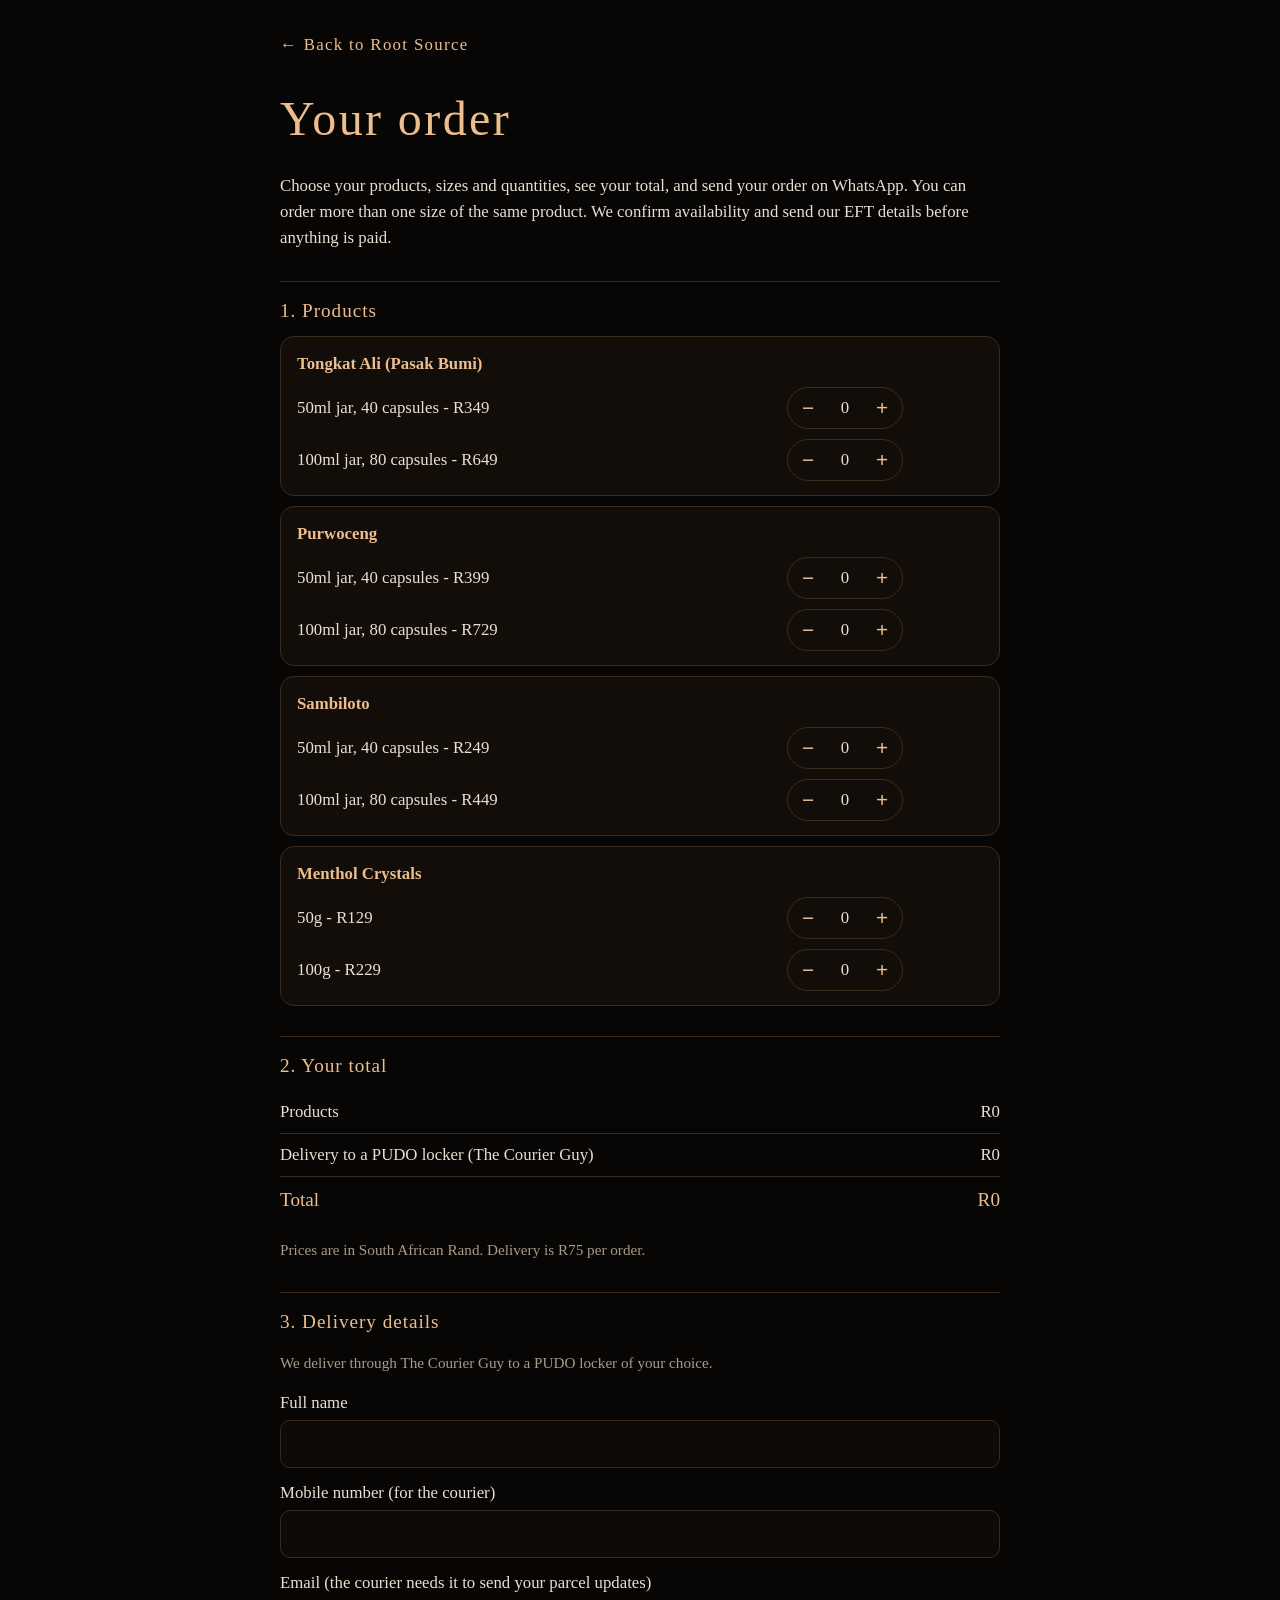
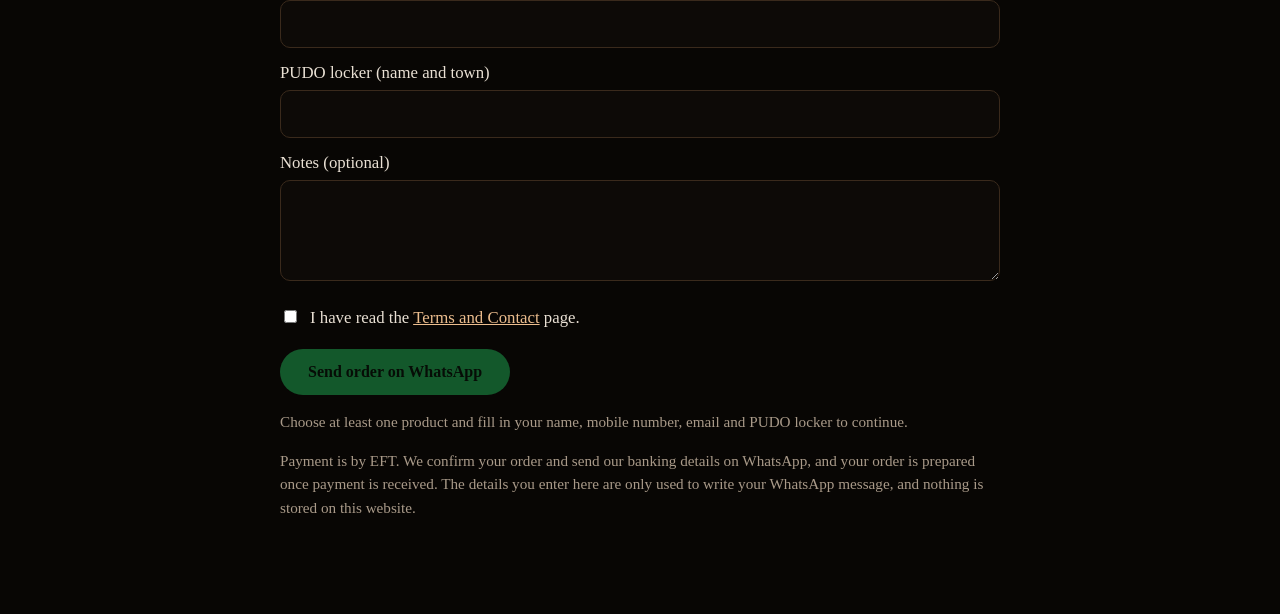
==== checkout.html @ 8dfdab8e "Add order page with two sizes per product, required email, EFT and Courier Guy delivery terms" ====
<!doctype html>
<html lang="en">
<head>
<meta charset="utf-8">
<meta name="viewport" content="width=device-width, initial-scale=1">
<title>Place an order | Root Source</title>
<meta name="robots" content="noindex">
<meta name="description" content="Choose your Root Source products, see your total including delivery, and send your order on WhatsApp.">
<link rel="canonical" href="https://rootsource.one/checkout.html">
<style>
:root{--bg:#080604;--card:#120d09;--line:#3a2a1c;--text:#e9e0d4;--muted:#a99a89;--copper:#d79a6a;--hi:#ecbd8e}
*{box-sizing:border-box}
body{margin:0;background:var(--bg);color:var(--text);font-family:Georgia,serif;line-height:1.55;font-size:1.05rem}
main{max-width:760px;margin:0 auto;padding:32px 20px 80px}
a{color:var(--hi)}
.back{display:inline-block;margin-bottom:24px;text-decoration:none;font-family:Cinzel,Georgia,serif;letter-spacing:.08em}
h1,h2{font-family:Cinzel,Georgia,serif;font-weight:500;letter-spacing:.05em;color:var(--hi)}
h1{font-size:clamp(2rem,7vw,3rem);margin:0 0 8px}
h2{font-size:1.2rem;margin:30px 0 10px;padding-top:14px;border-top:1px solid var(--line)}
.note{color:var(--muted);font-size:.95rem}
.row{background:var(--card);border:1px solid var(--line);border-radius:14px;padding:14px 16px;margin:10px 0}
.row b{font-family:Cinzel,Georgia,serif;color:var(--hi)}
.ctl{display:flex;flex-wrap:wrap;gap:10px;align-items:center;margin-top:10px}
.sz{flex:1 1 230px}
.step{display:inline-flex;align-items:center;border:1px solid var(--line);border-radius:999px;overflow:hidden}
.step button{width:40px;height:40px;background:transparent;border:0;color:var(--hi);font-size:1.3rem;cursor:pointer}
.step output{min-width:34px;text-align:center}
.lt{min-width:70px;text-align:right;font-family:Cinzel,Georgia,serif;color:var(--hi)}
table{width:100%;border-collapse:collapse}
td{padding:8px 0;border-bottom:1px solid var(--line)}
td:last-child{text-align:right}
tr.tot td{font-family:Cinzel,Georgia,serif;color:var(--hi);font-size:1.2rem;border-bottom:0}
label{display:block;margin:12px 0 4px}
input,textarea{background:#0d0a07;color:var(--text);border:1px solid var(--line);border-radius:10px;padding:10px 12px;font:inherit;max-width:100%}
input[type=text],input[type=tel],input[type=email],textarea{width:100%}
.chk{display:flex;gap:10px;align-items:flex-start;margin-top:16px}
.chk input{margin-top:5px}
.btn{display:inline-block;margin-top:18px;padding:14px 28px;border-radius:999px;border:0;background:#25d366;color:#04170a;font-weight:600;font-family:Cinzel,Georgia,serif;font-size:1rem;cursor:pointer}
.btn[disabled]{opacity:.4;cursor:not-allowed}
</style>
</head>
<body>
<main>
<a class="back" href="/">&larr; Back to Root Source</a>
<h1>Your order</h1>
<p>Choose your products, sizes and quantities, see your total, and send your order on WhatsApp. You can order more than one size of the same product. We confirm availability and send our EFT details before anything is paid.</p>

<h2>1. Products</h2>
<div id="items"></div>

<h2>2. Your total</h2>
<table>
<tr><td>Products</td><td id="sub">R0</td></tr>
<tr><td>Delivery to a PUDO locker (The Courier Guy)</td><td id="del">R0</td></tr>
<tr class="tot"><td>Total</td><td id="tot">R0</td></tr>
</table>
<p class="note">Prices are in South African Rand. Delivery is R75 per order.</p>

<h2>3. Delivery details</h2>
<p class="note">We deliver through The Courier Guy to a PUDO locker of your choice.</p>
<label for="nm">Full name</label>
<input type="text" id="nm" autocomplete="name">
<label for="ph">Mobile number (for the courier)</label>
<input type="tel" id="ph" autocomplete="tel">
<label for="em">Email (the courier needs it to send your parcel updates)</label>
<input type="email" id="em" autocomplete="email">
<label for="lk">PUDO locker (name and town)</label>
<input type="text" id="lk">
<label for="nt">Notes (optional)</label>
<textarea id="nt" rows="3"></textarea>
<div class="chk"><input type="checkbox" id="tc"><label for="tc" style="margin:0">I have read the <a href="terms.html" target="_blank" rel="noopener">Terms and Contact</a> page.</label></div>

<button type="button" class="btn" id="send" disabled>Send order on WhatsApp</button>
<p class="note" id="hint">Choose at least one product and fill in your name, mobile number, email and PUDO locker to continue.</p>
<p class="note">Payment is by EFT. We confirm your order and send our banking details on WhatsApp, and your order is prepared once payment is received. The details you enter here are only used to write your WhatsApp message, and nothing is stored on this website.</p>
</main>
<script>
var DELIVERY = 75;
var WHATSAPP = "27687344919";
var P = [
  {id:"tongkat", name:"Tongkat Ali (Pasak Bumi)", sizes:[{l:"50ml jar, 40 capsules", p:349},{l:"100ml jar, 80 capsules", p:649}]},
  {id:"purwoceng", name:"Purwoceng", sizes:[{l:"50ml jar, 40 capsules", p:399},{l:"100ml jar, 80 capsules", p:729}]},
  {id:"sambiloto", name:"Sambiloto", sizes:[{l:"50ml jar, 40 capsules", p:249},{l:"100ml jar, 80 capsules", p:449}]},
  {id:"menthol", name:"Menthol Crystals", sizes:[{l:"50g", p:129},{l:"100g", p:229}]}
];
var st = {};
P.forEach(function(p){ st[p.id] = p.sizes.map(function(){ return 0; }); });

function R(n){ return "R" + n; }
function val(id){ return document.getElementById(id).value.replace(/^\s+|\s+$/g, ""); }

function subtotal(){
  var sub = 0;
  P.forEach(function(p){ p.sizes.forEach(function(s, i){ sub += st[p.id][i] * s.p; }); });
  return sub;
}

function totals(){
  var sub = subtotal();
  var del = sub > 0 ? DELIVERY : 0;
  document.getElementById("sub").textContent = R(sub);
  document.getElementById("del").textContent = R(del);
  document.getElementById("tot").textContent = R(sub + del);
  return sub;
}

function check(){
  var sub = totals();
  var ok = sub > 0 && val("nm") && val("ph") && val("lk") && /^\S+@\S+\.\S+$/.test(val("em")) && document.getElementById("tc").checked;
  document.getElementById("send").disabled = !ok;
  document.getElementById("hint").style.display = ok ? "none" : "block";
}

function render(){
  var h = "";
  P.forEach(function(p){
    h += '<div class="row"><b>' + p.name + '</b>';
    p.sizes.forEach(function(s, i){
      var q = st[p.id][i];
      h += '<div class="ctl"><span class="sz">' + s.l + ' - R' + s.p + '</span>';
      h += '<div class="step"><button type="button" data-id="' + p.id + '" data-i="' + i + '" data-k="dec" aria-label="Fewer">&minus;</button><output>' + q + '</output><button type="button" data-id="' + p.id + '" data-i="' + i + '" data-k="inc" aria-label="More">+</button></div>';
      h += '<span class="lt">' + (q ? R(q * s.p) : '') + '</span></div>';
    });
    h += '</div>';
  });
  document.getElementById("items").innerHTML = h;
  check();
}

document.getElementById("items").addEventListener("click", function(e){
  var b = e.target.closest("button");
  if (!b) return;
  var id = b.getAttribute("data-id");
  var i = parseInt(b.getAttribute("data-i"), 10);
  if (b.getAttribute("data-k") === "inc" && st[id][i] < 20) st[id][i]++;
  if (b.getAttribute("data-k") === "dec" && st[id][i] > 0) st[id][i]--;
  render();
});
["nm", "ph", "em", "lk", "nt", "tc"].forEach(function(id){
  document.getElementById(id).addEventListener("input", check);
  document.getElementById(id).addEventListener("change", check);
});

document.getElementById("send").addEventListener("click", function(){
  var sub = 0, lines = [];
  P.forEach(function(p){
    p.sizes.forEach(function(s, i){
      var q = st[p.id][i];
      if (q > 0) { sub += q * s.p; lines.push("- " + q + " x " + p.name + " (" + s.l + ") = " + R(q * s.p)); }
    });
  });
  if (sub === 0) return;
  var msg = "Hi Root Source, I'd like to place an order:\n\n" + lines.join("\n") +
    "\n\nProducts: " + R(sub) + "\nDelivery to a PUDO locker (The Courier Guy): " + R(DELIVERY) + "\nTotal: " + R(sub + DELIVERY) +
    "\n\nName: " + val("nm") + "\nMobile: " + val("ph") + "\nEmail: " + val("em") +
    "\nPUDO locker: " + val("lk") + (val("nt") ? "\nNotes: " + val("nt") : "") +
    "\n\nI will pay by EFT once you confirm availability and send your banking details.";
  window.open("https://wa.me/" + WHATSAPP + "?text=" + encodeURIComponent(msg), "_blank");
});

render();
</script>
</body>
</html>
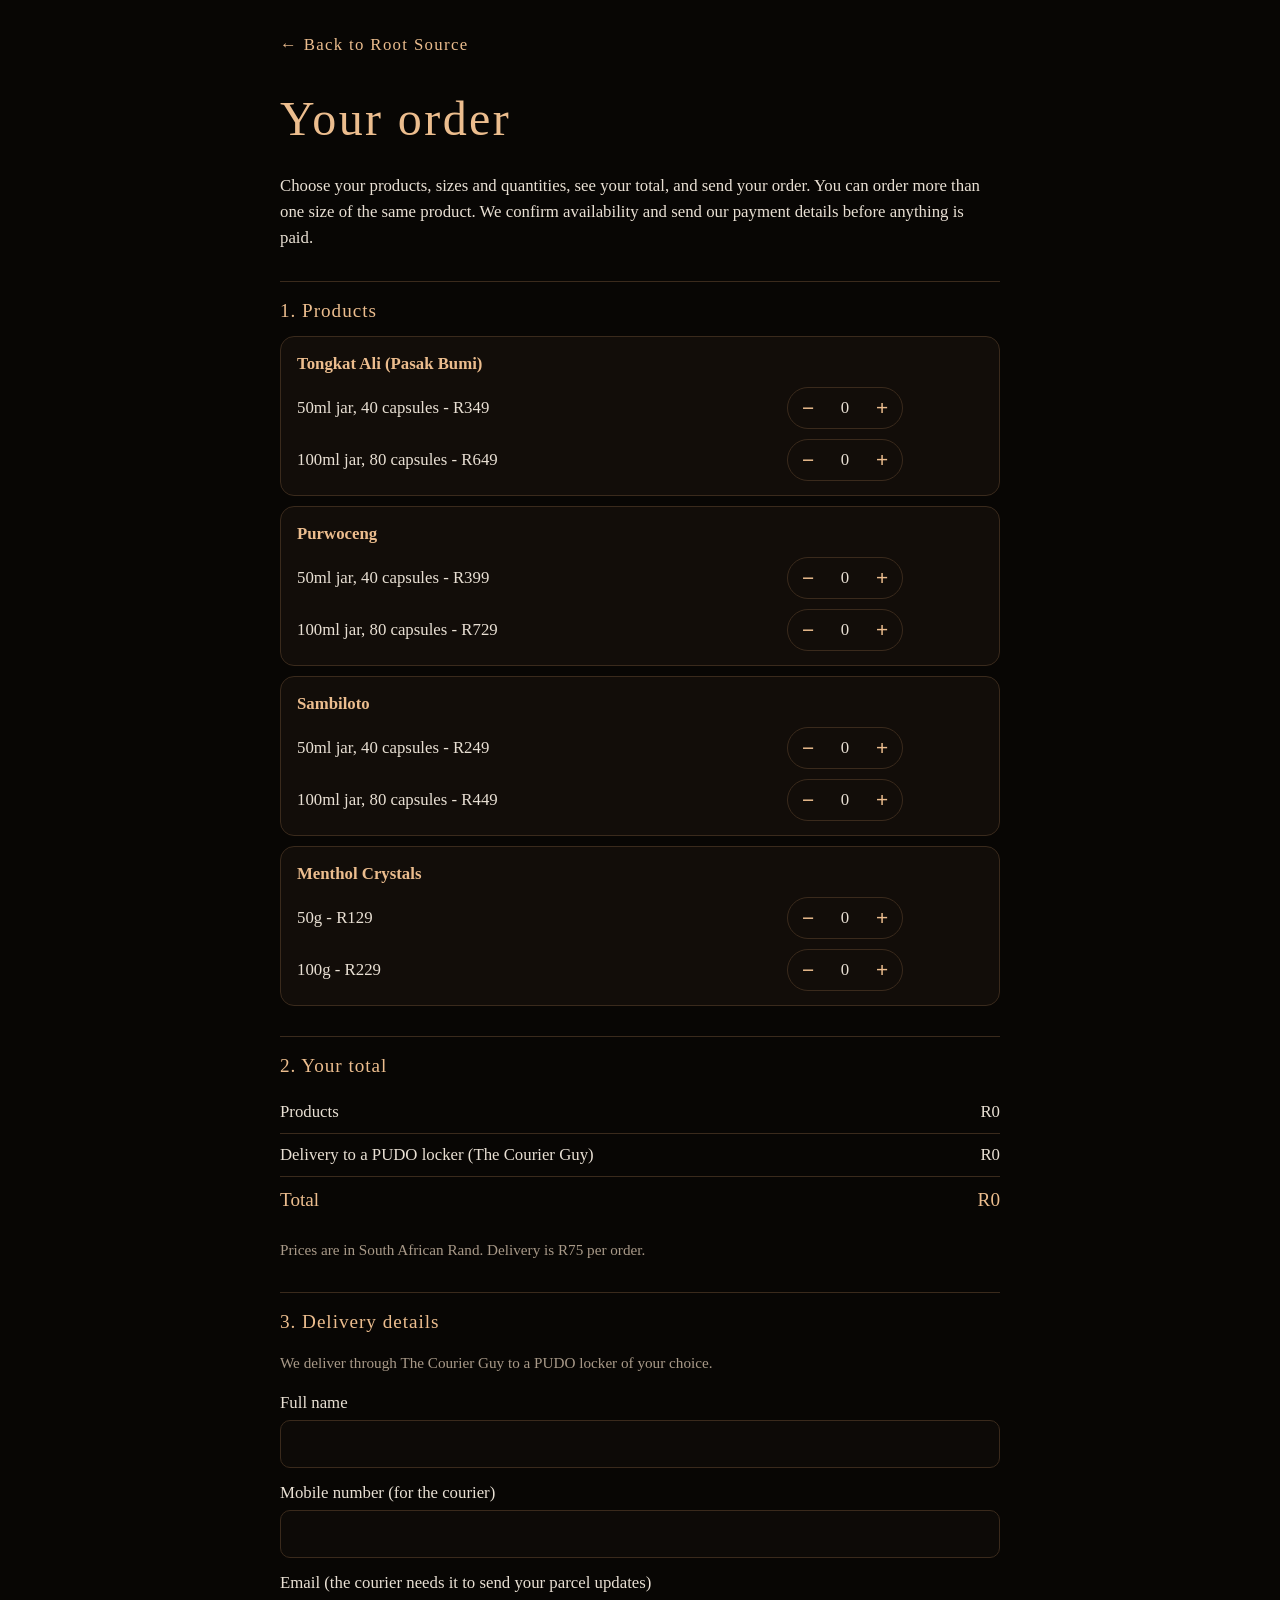
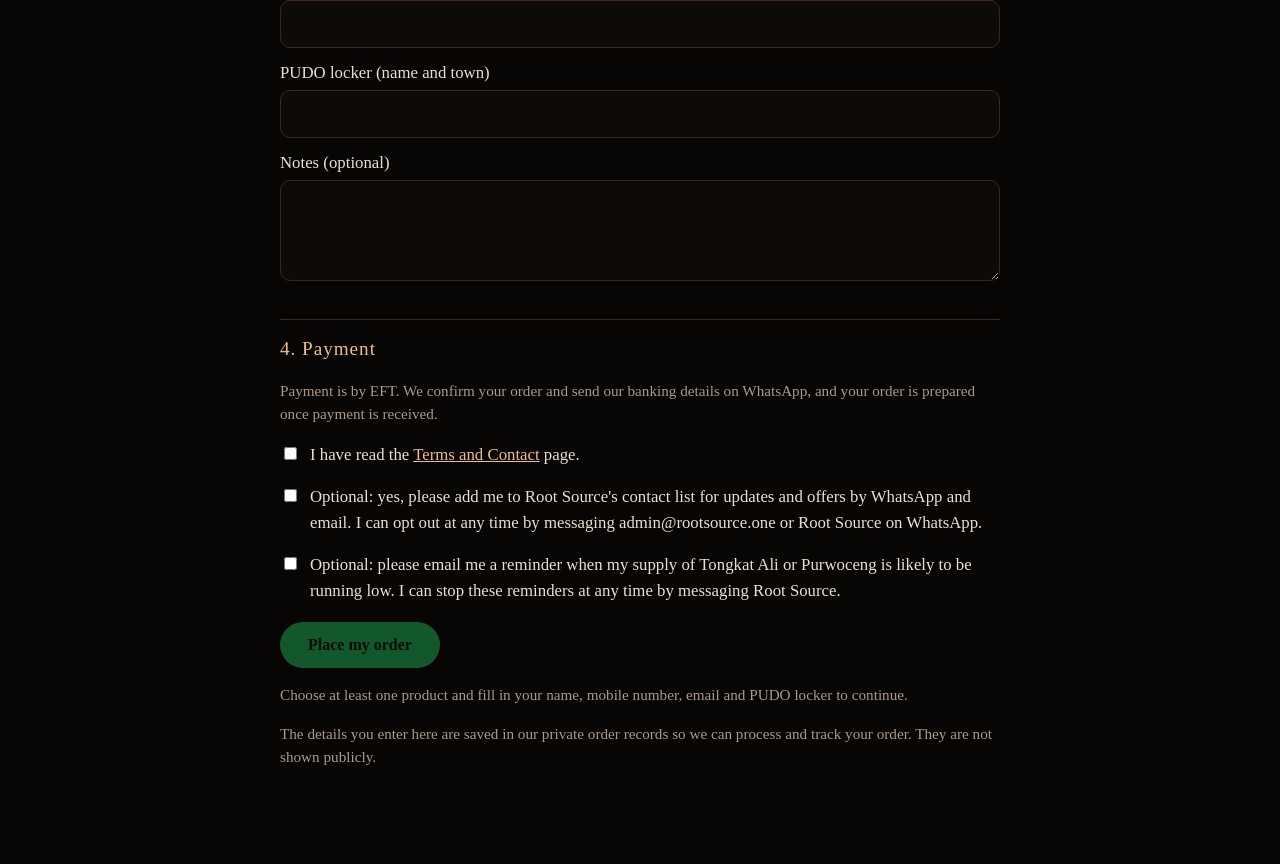
==== commit fb5537c3: "One WhatsApp icon for questions; orders only through the order page" ====
--- a/checkout.html
+++ b/checkout.html
@@ -5,7 +5,7 @@
 <meta name="viewport" content="width=device-width, initial-scale=1">
 <title>Place an order | Root Source</title>
 <meta name="robots" content="noindex">
-<meta name="description" content="Choose your Root Source products, see your total including delivery, and send your order on WhatsApp.">
+<meta name="description" content="Choose your Root Source products, see your total including delivery, and send your order.">
 <link rel="canonical" href="https://rootsource.one/checkout.html">
 <style>
 :root{--bg:#080604;--card:#120d09;--line:#3a2a1c;--text:#e9e0d4;--muted:#a99a89;--copper:#d79a6a;--hi:#ecbd8e}
@@ -35,15 +35,17 @@
 input[type=text],input[type=tel],input[type=email],textarea{width:100%}
 .chk{display:flex;gap:10px;align-items:flex-start;margin-top:16px}
 .chk input{margin-top:5px}
-.btn{display:inline-block;margin-top:18px;padding:14px 28px;border-radius:999px;border:0;background:#25d366;color:#04170a;font-weight:600;font-family:Cinzel,Georgia,serif;font-size:1rem;cursor:pointer}
+.btn{display:inline-block;margin-top:18px;padding:14px 28px;border-radius:999px;border:0;background:#25d366;color:#04170a;font-weight:600;font-family:Cinzel,Georgia,serif;font-size:1rem;cursor:pointer;text-decoration:none}
 .btn[disabled]{opacity:.4;cursor:not-allowed}
+.hp{position:absolute;left:-9999px;top:auto;width:1px;height:1px;overflow:hidden}
+#done{display:none;border-color:var(--copper)}
 </style>
 </head>
 <body>
 <main>
 <a class="back" href="/">&larr; Back to Root Source</a>
 <h1>Your order</h1>
-<p>Choose your products, sizes and quantities, see your total, and send your order on WhatsApp. You can order more than one size of the same product. We confirm availability and send our EFT details before anything is paid.</p>
+<p>Choose your products, sizes and quantities, see your total, and send your order. You can order more than one size of the same product. We confirm availability and send our payment details before anything is paid.</p>
 
 <h2>1. Products</h2>
 <div id="items"></div>
@@ -68,13 +70,30 @@
 <input type="text" id="lk">
 <label for="nt">Notes (optional)</label>
 <textarea id="nt" rows="3"></textarea>
+<div class="hp" aria-hidden="true"><label for="hp">Leave this empty</label><input type="text" id="hp" tabindex="-1" autocomplete="off"></div>
+
+<h2>4. Payment</h2>
+<div id="payopt"></div>
 <div class="chk"><input type="checkbox" id="tc"><label for="tc" style="margin:0">I have read the <a href="terms.html" target="_blank" rel="noopener">Terms and Contact</a> page.</label></div>
-
-<button type="button" class="btn" id="send" disabled>Send order on WhatsApp</button>
+<div class="chk"><input type="checkbox" id="mk"><label for="mk" style="margin:0">Optional: yes, please add me to Root Source's contact list for updates and offers by WhatsApp and email. I can opt out at any time by messaging admin@rootsource.one or Root Source on WhatsApp.</label></div>
+
+<div class="chk"><input type="checkbox" id="rm"><label for="rm" style="margin:0">Optional: please email me a reminder when my supply of Tongkat Ali or Purwoceng is likely to be running low. I can stop these reminders at any time by messaging Root Source.</label></div>
+
+<button type="button" class="btn" id="send" disabled>Place my order</button>
 <p class="note" id="hint">Choose at least one product and fill in your name, mobile number, email and PUDO locker to continue.</p>
-<p class="note">Payment is by EFT. We confirm your order and send our banking details on WhatsApp, and your order is prepared once payment is received. The details you enter here are only used to write your WhatsApp message, and nothing is stored on this website.</p>
+<p class="note">The details you enter here are saved in our private order records so we can process and track your order. They are not shown publicly.</p>
+
+<div class="row" id="done">
+<b id="dt"></b>
+<p id="dp"></p>
+<a class="btn" id="wa" target="_blank" rel="noopener">Open WhatsApp and send your order</a>
+<p class="note" id="dn"></p>
+<p class="note"><a href="#" id="savecard">Save Root Source to your contacts</a> so our replies and updates reach you on WhatsApp.</p>
+</div>
 </main>
 <script>
+var ORDER_URL = "https://script.google.com/macros/s/AKfycbzqDvYb1aQErl4dzL_AihQr3plLnCRzkJFErzjnndON1HhMEcq2R0URDkkKC3d1ORuZTQ/exec";
+var CARD_ENABLED = false;
 var DELIVERY = 75;
 var WHATSAPP = "27687344919";
 var P = [
@@ -87,14 +106,18 @@
 P.forEach(function(p){ st[p.id] = p.sizes.map(function(){ return 0; }); });
 
 function R(n){ return "R" + n; }
+function z(n){ return (n < 10 ? "0" : "") + n; }
 function val(id){ return document.getElementById(id).value.replace(/^\s+|\s+$/g, ""); }
+function initials(name){
+  var w = name.split(/\s+/).filter(function(x){ return x; });
+  return w.length ? (w[0].charAt(0) + (w.length > 1 ? w[w.length - 1].charAt(0) : "")).toUpperCase() : "";
+}
 
 function subtotal(){
   var sub = 0;
   P.forEach(function(p){ p.sizes.forEach(function(s, i){ sub += st[p.id][i] * s.p; }); });
   return sub;
 }
-
 function totals(){
   var sub = subtotal();
   var del = sub > 0 ? DELIVERY : 0;
@@ -103,14 +126,12 @@
   document.getElementById("tot").textContent = R(sub + del);
   return sub;
 }
-
 function check(){
   var sub = totals();
   var ok = sub > 0 && val("nm") && val("ph") && val("lk") && /^\S+@\S+\.\S+$/.test(val("em")) && document.getElementById("tc").checked;
   document.getElementById("send").disabled = !ok;
   document.getElementById("hint").style.display = ok ? "none" : "block";
 }
-
 function render(){
   var h = "";
   P.forEach(function(p){
@@ -127,6 +148,14 @@
   check();
 }
 
+(function(){
+  var h = '<p class="note">Payment is by EFT. We confirm your order and send our banking details on WhatsApp, and your order is prepared once payment is received.</p>';
+  if (CARD_ENABLED) {
+    h = '<div class="chk" style="margin-top:0"><input type="radio" name="pay" id="pe" checked><label for="pe" style="margin:0">EFT (we send you our banking details)</label></div><div class="chk"><input type="radio" name="pay" id="pc"><label for="pc" style="margin:0">Card (we send you a secure payment link)</label></div>';
+  }
+  document.getElementById("payopt").innerHTML = h;
+})();
+
 document.getElementById("items").addEventListener("click", function(e){
   var b = e.target.closest("button");
   if (!b) return;
@@ -141,23 +170,71 @@
   document.getElementById(id).addEventListener("change", check);
 });
 
-document.getElementById("send").addEventListener("click", function(){
-  var sub = 0, lines = [];
+function lineList(){
+  var lines = [], sub = 0, items = [];
   P.forEach(function(p){
     p.sizes.forEach(function(s, i){
       var q = st[p.id][i];
-      if (q > 0) { sub += q * s.p; lines.push("- " + q + " x " + p.name + " (" + s.l + ") = " + R(q * s.p)); }
+      if (q > 0) { sub += q * s.p; lines.push("- " + q + " x " + p.name + " (" + s.l + ") = " + R(q * s.p)); items.push({id:p.id, size:i, qty:q}); }
     });
   });
-  if (sub === 0) return;
-  var msg = "Hi Root Source, I'd like to place an order:\n\n" + lines.join("\n") +
-    "\n\nProducts: " + R(sub) + "\nDelivery to a PUDO locker (The Courier Guy): " + R(DELIVERY) + "\nTotal: " + R(sub + DELIVERY) +
+  return {lines:lines, sub:sub, items:items};
+}
+
+function showDone(orderNo, ref, L, pay, mk){
+  var d = new Date();
+  var today = z(d.getDate()) + "/" + z(d.getMonth() + 1) + "/" + d.getFullYear();
+  var msg = "Hi Root Source, I'd like to confirm my order" + (orderNo ? " " + orderNo : "") + " (reference " + ref + "):\n\n" + L.lines.join("\n") +
+    "\n\nProducts: " + R(L.sub) + "\nDelivery to a PUDO locker (The Courier Guy): " + R(DELIVERY) + "\nTotal: " + R(L.sub + DELIVERY) +
     "\n\nName: " + val("nm") + "\nMobile: " + val("ph") + "\nEmail: " + val("em") +
     "\nPUDO locker: " + val("lk") + (val("nt") ? "\nNotes: " + val("nt") : "") +
-    "\n\nI will pay by EFT once you confirm availability and send your banking details.";
-  window.open("https://wa.me/" + WHATSAPP + "?text=" + encodeURIComponent(msg), "_blank");
-});
-
+    "\nPayment: " + (pay === "Card" ? "Card (please send me a secure payment link)" : "EFT") +
+    "\nUpdates and offers: " + (mk ? "YES, please add me to your contact list for updates and offers (agreed on " + today + ")" : "No") +
+    "\n\nI will quote reference " + ref + " with my payment.";
+  document.getElementById("wa").href = "https://wa.me/" + WHATSAPP + "?text=" + encodeURIComponent(msg);
+  document.getElementById("dt").textContent = orderNo ? "Order " + orderNo + " received" : "Your order is ready to send";
+  document.getElementById("dp").textContent = pay === "Card" ? "Your order reference: " + ref + ". We will send you a secure payment link." : "Your reference for payment: " + ref + ". Please quote it with your EFT payment.";
+  document.getElementById("dn").textContent = "Press the green button to send your order to us on WhatsApp. We confirm availability and send our payment details there.";
+  document.getElementById("done").style.display = "block";
+  document.getElementById("done").scrollIntoView({behavior:"smooth"});
+}
+
+document.getElementById("send").addEventListener("click", function(){
+  var L = lineList();
+  if (!L.sub) return;
+  var btn = this;
+  btn.disabled = true;
+  btn.textContent = "Sending your order...";
+  var mk = document.getElementById("mk").checked;
+  var pay = (CARD_ENABLED && document.getElementById("pc") && document.getElementById("pc").checked) ? "Card" : "EFT";
+  function local(){
+    var d = new Date();
+    var ref = "RS-" + initials(val("nm")) + "-" + z(d.getDate()) + z(d.getMonth() + 1) + "-" + z(d.getHours()) + z(d.getMinutes());
+    showDone("", ref, L, pay, mk);
+    btn.textContent = "Order ready to send";
+  }
+  if (!ORDER_URL) { local(); return; }
+  var payload = {name:val("nm"), mobile:val("ph"), email:val("em"), locker:val("lk"), notes:val("nt"), marketing:mk, reminders:document.getElementById("rm").checked, payment:pay, items:L.items, website:val("hp")};
+  fetch(ORDER_URL, {method:"POST", headers:{"Content-Type":"text/plain;charset=utf-8"}, body:JSON.stringify(payload)})
+    .then(function(r){ return r.json(); })
+    .then(function(res){
+      if (res && res.ok) { showDone(res.orderNo, res.ref, L, pay, mk); btn.textContent = "Order placed"; }
+      else { local(); }
+    })
+    .catch(local);
+});
+
+document.getElementById("savecard").addEventListener("click", function(e){
+  e.preventDefault();
+  var v = "BEGIN:VCARD\r\nVERSION:3.0\r\nFN:Root Source\r\nORG:Root Source (Pty) Ltd\r\nTEL;TYPE=CELL:+27687344919\r\nEMAIL:admin@rootsource.one\r\nURL:https://rootsource.one\r\nEND:VCARD\r\n";
+  var b = new Blob([v], {type:"text/vcard"});
+  var a = document.createElement("a");
+  a.href = URL.createObjectURL(b);
+  a.download = "Root-Source.vcf";
+  document.body.appendChild(a); a.click(); document.body.removeChild(a);
+});
+
+(function(){ var m = location.search.match(/[?&]add=([a-z]+)&size=(\d+)&qty=(\d+)/); if (m && st[m[1]] && st[m[1]][+m[2]] !== undefined) { st[m[1]][+m[2]] = Math.min(+m[3], 20); } })();
 render();
 </script>
 </body>
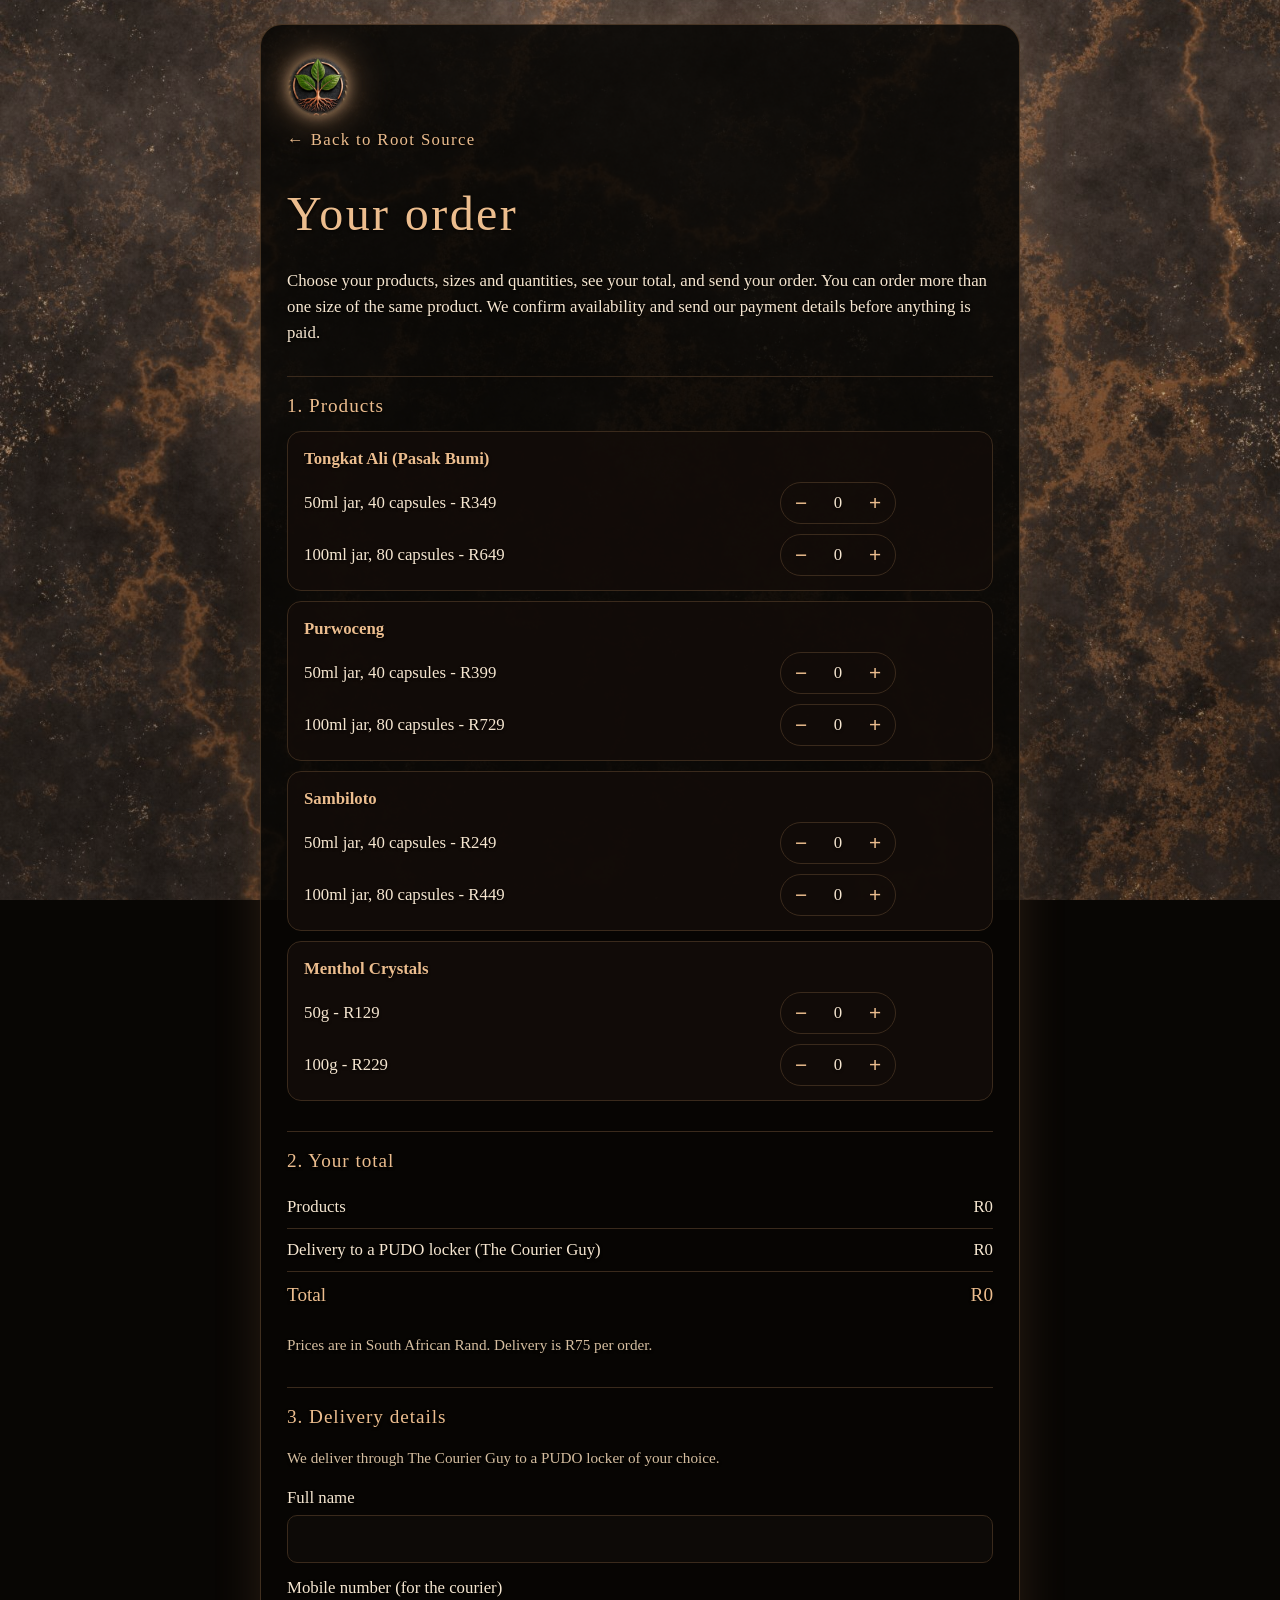
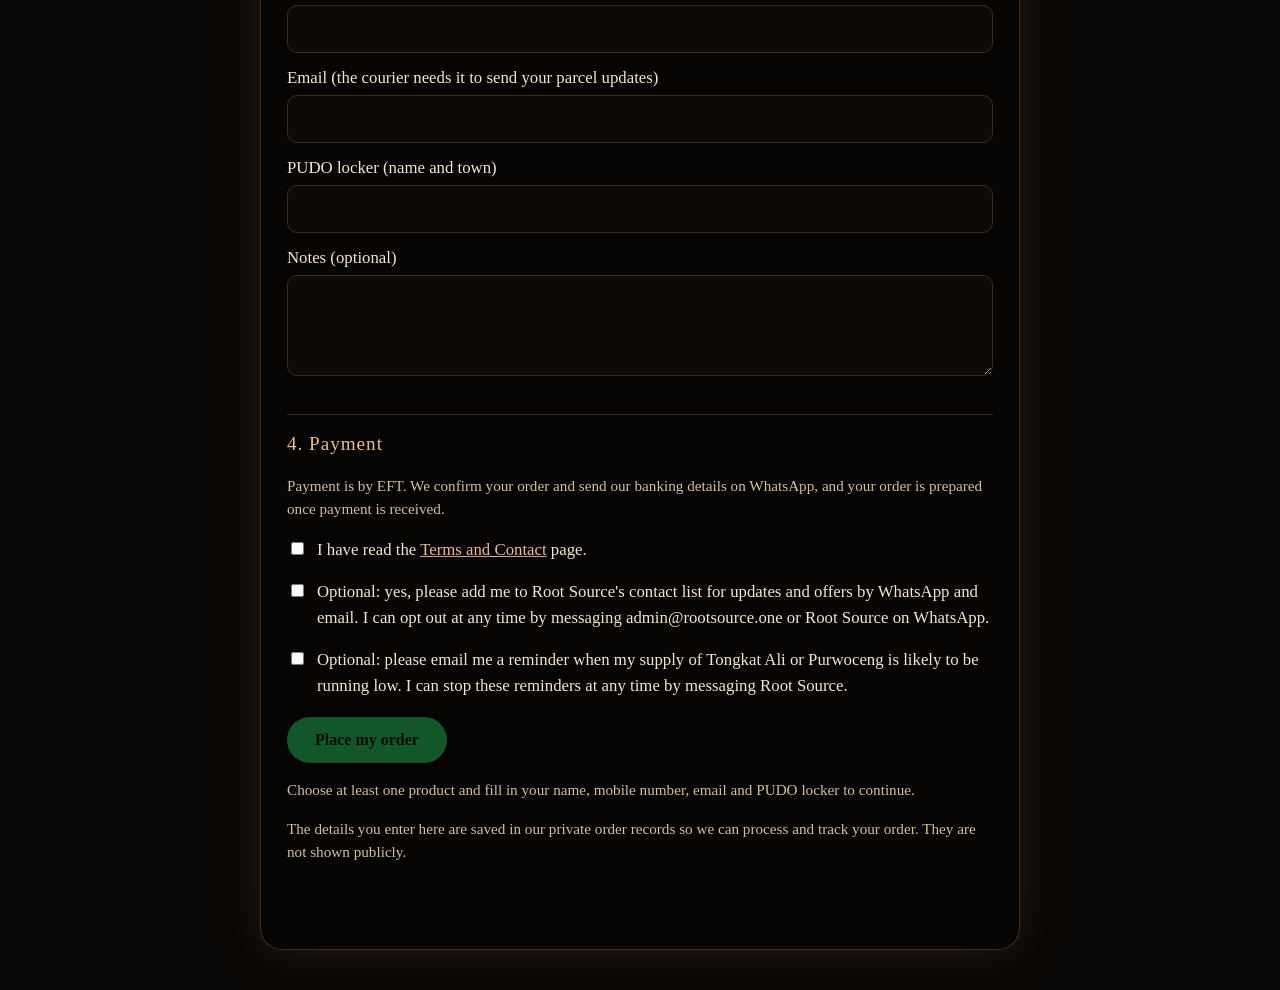
==== commit 55d6aabe: "Add share image, search tags and new rock design" ====
--- a/checkout.html
+++ b/checkout.html
@@ -7,6 +7,9 @@
 <meta name="robots" content="noindex">
 <meta name="description" content="Choose your Root Source products, see your total including delivery, and send your order.">
 <link rel="canonical" href="https://rootsource.one/checkout.html">
+<link rel="icon" type="image/png" sizes="64x64" href="/favicon.png">
+<link rel="apple-touch-icon" href="/apple-touch-icon.png">
+<meta name="theme-color" content="#050403">
 <style>
 :root{--bg:#080604;--card:#120d09;--line:#3a2a1c;--text:#e9e0d4;--muted:#a99a89;--copper:#d79a6a;--hi:#ecbd8e}
 *{box-sizing:border-box}
@@ -39,10 +42,20 @@
 .btn[disabled]{opacity:.4;cursor:not-allowed}
 .hp{position:absolute;left:-9999px;top:auto;width:1px;height:1px;overflow:hidden}
 #done{display:none;border-color:var(--copper)}
+
+/* design: rock backdrop, glow, readability */
+:root{--text:#f6e6d0;--muted:#d6bea0}
+body{background:#080604!important;text-shadow:0 1px 3px rgba(0,0,0,.8)}
+body::before{content:"";position:fixed;inset:0;z-index:-1;background:linear-gradient(rgba(5,4,3,.18),rgba(5,4,3,.42)),url(/bg-rock.jpg) center/cover no-repeat}
+main{background:rgba(8,6,4,.86);border:1px solid rgba(215,154,106,.28);border-radius:22px;margin:24px auto 40px;box-shadow:0 0 48px rgba(215,154,106,.16);padding:30px 26px 70px!important}
+@media(max-width:600px){main{margin:12px 10px 30px;padding:24px 16px 56px!important;border-radius:16px}}
+.pglogo{display:block;width:62px;height:62px;margin:0 0 10px;border-radius:50%;filter:drop-shadow(0 0 8px rgba(236,189,142,.8)) drop-shadow(0 0 20px rgba(215,154,106,.5))}
+details,.glance div,.row,.contact div{background:rgba(18,13,9,.9)}
 </style>
 </head>
 <body>
 <main>
+<img class="pglogo" src="/logo-mark.png" width="62" height="62" alt="Root Source logo">
 <a class="back" href="/">&larr; Back to Root Source</a>
 <h1>Your order</h1>
 <p>Choose your products, sizes and quantities, see your total, and send your order. You can order more than one size of the same product. We confirm availability and send our payment details before anything is paid.</p>
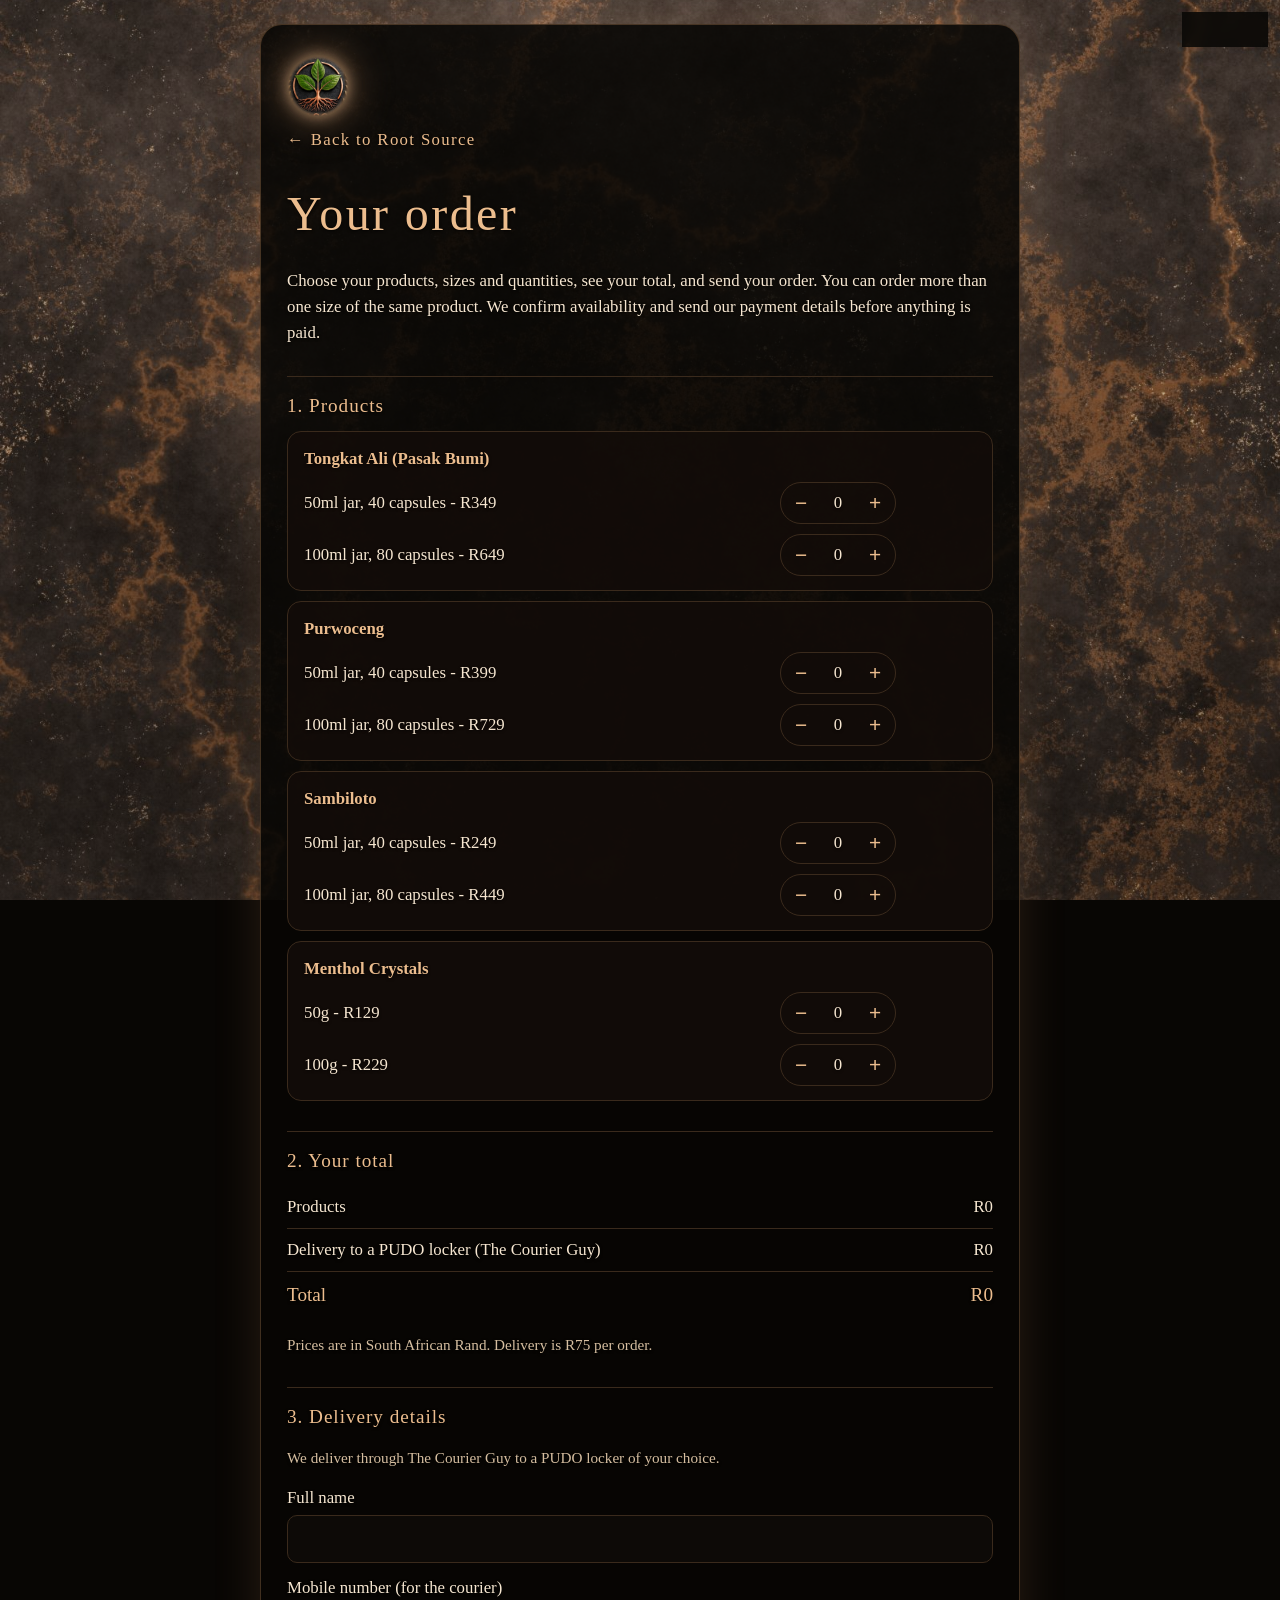
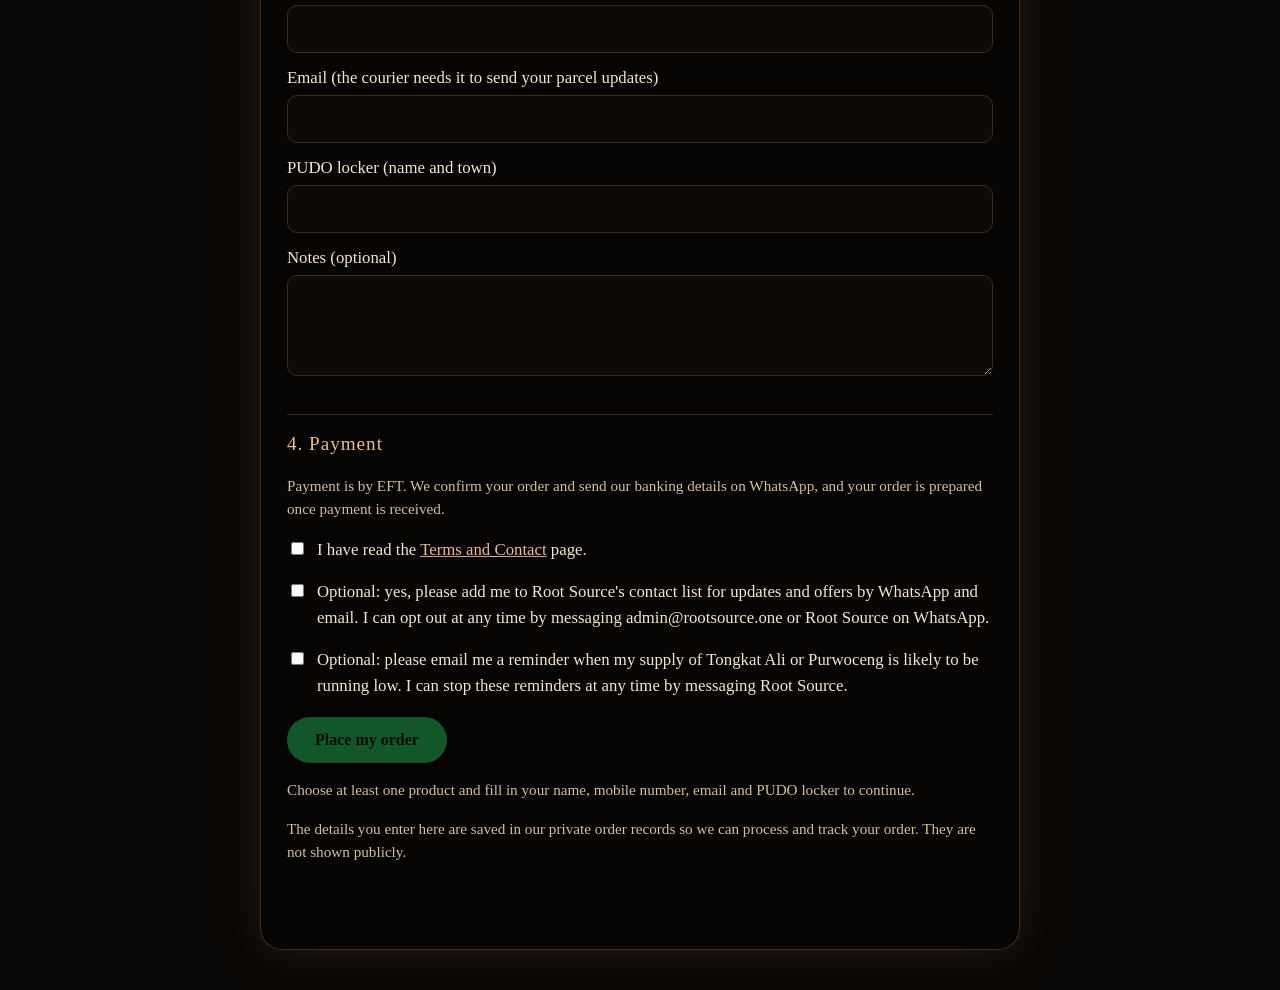
==== commit e963a8c0: "Add question email link to search, search on terms and checkout" ====
--- a/checkout.html
+++ b/checkout.html
@@ -250,5 +250,6 @@
 (function(){ var m = location.search.match(/[?&]add=([a-z]+)&size=(\d+)&qty=(\d+)/); if (m && st[m[1]] && st[m[1]][+m[2]] !== undefined) { st[m[1]][+m[2]] = Math.min(+m[3], 20); } })();
 render();
 </script>
+<script src="/search.js?v=1" defer></script>
 </body>
 </html>
